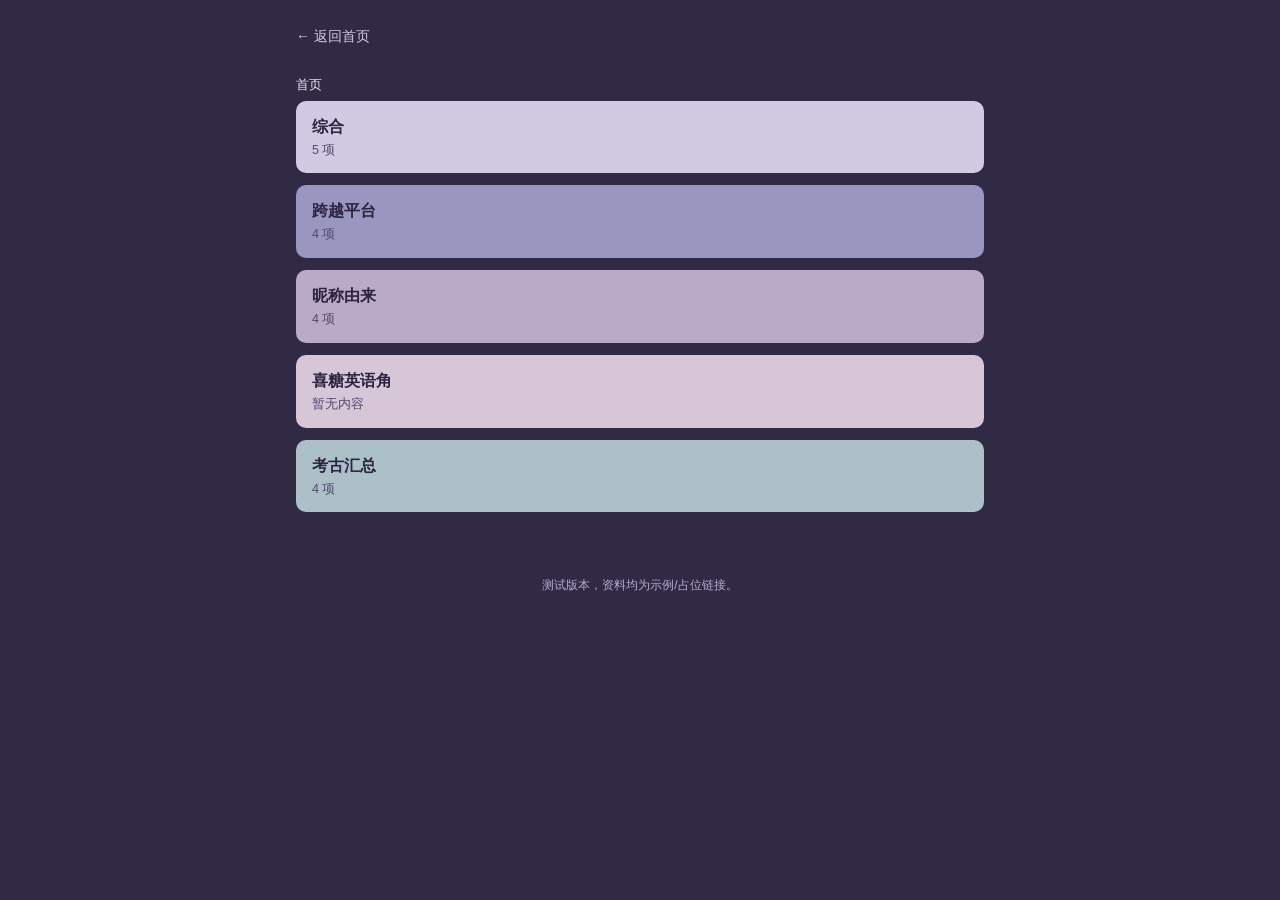
==== category.html @ e0eb3efd "Prototype multi-level category navigation + purple theme (local only, not pushed)" ====
<!doctype html>
<html lang="zh-CN">
<head>
  <meta charset="utf-8" />
  <meta name="viewport" content="width=device-width, initial-scale=1" />
  <title>分类 - 张艺兴考古网站（测试版）</title>
  <link rel="stylesheet" href="css/style.css" />
</head>
<body>
  <header class="site-header">
    <a class="back-link" href="index.html">← 返回首页</a>
  </header>
  <main>
    <nav class="breadcrumb" id="breadcrumb"></nav>
    <h2 class="page-title" id="page-title"></h2>
    <p class="intro-quote" id="intro"></p>
    <p id="status">正在加载资料…</p>
    <div id="node-grid" class="node-grid"></div>
  </main>
  <footer class="site-footer">测试版本，资料均为示例/占位链接。</footer>

  <script src="js/common.js"></script>
  <script src="js/nav.js"></script>
  <script src="js/category.js"></script>
</body>
</html>
---- css/style.css ----
:root {
  --bg: #312a44;
  --surface: #453c5c;
  --surface-2: #3b3350;
  --border: #574c73;
  --text: #ece7f5;
  --muted: #b6acd0;
  --accent: #d0cbe3;
}

* {
  box-sizing: border-box;
}

body {
  margin: 0;
  font-family: -apple-system, BlinkMacSystemFont, "Segoe UI", "PingFang SC",
    "Microsoft YaHei", sans-serif;
  background: var(--bg);
  color: var(--text);
  line-height: 1.5;
}

header.site-header {
  padding: 24px 16px 12px;
  max-width: 720px;
  margin: 0 auto;
}

header.site-header h1 {
  font-size: 22px;
  margin: 0 0 4px;
}

header.site-header p.tagline {
  margin: 0;
  color: var(--muted);
  font-size: 14px;
}

main {
  max-width: 720px;
  margin: 0 auto;
  padding: 8px 16px 48px;
}

#status,
.empty-hint {
  color: var(--muted);
  padding: 24px 0;
  text-align: center;
}

/* 面包屑 */
.breadcrumb {
  font-size: 13px;
  color: var(--muted);
  margin-bottom: 6px;
  display: flex;
  flex-wrap: wrap;
  align-items: center;
  gap: 4px;
}

.crumb {
  color: var(--muted);
  text-decoration: none;
}

.crumb:not(.current):hover {
  color: var(--accent);
  text-decoration: underline;
}

.crumb.current {
  color: var(--text);
}

.crumb-sep {
  color: var(--border);
  margin: 0 2px;
}

.page-title {
  font-size: 22px;
  margin: 4px 0 8px;
  color: var(--text);
}

.intro-quote {
  font-size: 14.5px;
  color: var(--muted);
  font-style: italic;
  border-left: 3px solid var(--accent);
  padding: 4px 12px;
  margin: 0 0 18px;
  line-height: 1.7;
}

/* 目录网格：分类卡片 / 事件卡片 / 链接卡片 */
.node-grid {
  display: flex;
  flex-direction: column;
  gap: 12px;
}

.node-card {
  display: block;
  border-radius: 10px;
  padding: 14px 16px;
  text-decoration: none;
  transition: transform 0.12s ease, box-shadow 0.15s ease;
}

.node-card:active {
  transform: scale(0.99);
}

.node-card:hover {
  box-shadow: 0 4px 14px rgba(0, 0, 0, 0.25);
}

/* 分类/子 tab 卡片：用该大类的浅色主题色打底 */
.folder-card {
  background: var(--accent, var(--surface));
  color: #2c2440;
  border: none;
}

.folder-card .node-card-title {
  font-size: 16px;
  font-weight: 700;
}

.folder-card .node-card-count {
  font-size: 12.5px;
  color: #55486f;
  margin-top: 2px;
}

/* 事件卡片（迷你版，用在分类页里） */
.event-card-mini {
  background: var(--surface);
  border: 1px solid var(--border);
  color: var(--text);
}

.node-card-kicker {
  font-size: 11px;
  letter-spacing: 0.05em;
  color: var(--accent);
  text-transform: uppercase;
  margin-bottom: 2px;
}

.event-card-mini .node-card-title {
  font-size: 16px;
  font-weight: 600;
}

.event-card-mini .node-card-date {
  font-size: 12.5px;
  color: var(--muted);
  margin: 2px 0 4px;
}

.node-card-desc {
  font-size: 13.5px;
  color: var(--muted);
}

.node-card-error {
  background: var(--surface);
  color: var(--muted);
  border: 1px dashed var(--border);
}

/* 链接卡片（跟事件详情页的链接样式统一风格） */
.link-card {
  display: flex;
  align-items: center;
  gap: 8px;
  background: var(--surface);
  border: 1px solid var(--border);
  color: var(--text);
}

.link-card .node-card-title {
  flex: 1 1 auto;
  font-size: 14px;
}

/* 首页事件卡片（如果直接用旧版列表，保留兼容） */
#event-list {
  display: flex;
  flex-direction: column;
  gap: 12px;
}

.event-card {
  display: block;
  background: var(--surface);
  border: 1px solid var(--border);
  border-radius: 10px;
  padding: 14px 16px;
  text-decoration: none;
  color: var(--text);
}

.event-date {
  font-size: 13px;
  color: var(--muted);
}

.event-title {
  font-size: 17px;
  font-weight: 600;
  margin: 2px 0 4px;
}

.event-summary {
  font-size: 14px;
  color: var(--muted);
}

/* 详情页 */
.back-link {
  display: inline-block;
  margin-bottom: 8px;
  color: var(--accent);
  text-decoration: none;
  font-size: 14px;
}

.back-link:hover {
  text-decoration: underline;
}

#event-date {
  font-size: 13px;
  color: var(--muted);
}

#event-title {
  font-size: 22px;
  margin: 4px 0 8px;
  color: var(--text);
}

#event-summary {
  color: var(--text);
  margin: 0 0 20px;
  font-size: 15px;
}

.material-group {
  margin-bottom: 20px;
}

.material-group-title {
  font-size: 14px;
  color: var(--muted);
  border-bottom: 1px solid var(--border);
  padding-bottom: 6px;
  margin: 0 0 8px;
}

.material-list {
  list-style: none;
  margin: 0;
  padding: 0;
  display: flex;
  flex-direction: column;
  gap: 8px;
}

.material-link {
  display: flex;
  align-items: center;
  gap: 8px;
  background: var(--surface);
  border: 1px solid var(--border);
  border-radius: 8px;
  padding: 10px 12px;
  text-decoration: none;
  color: var(--text);
}

.material-link:hover {
  box-shadow: 0 2px 8px rgba(0, 0, 0, 0.25);
}

.platform-badge {
  flex: 0 0 auto;
  font-size: 12px;
  padding: 2px 8px;
  border-radius: 999px;
  white-space: nowrap;
}

.material-title {
  flex: 1 1 auto;
  font-size: 14px;
}

.material-arrow {
  flex: 0 0 auto;
  color: var(--muted);
}

footer.site-footer {
  max-width: 720px;
  margin: 0 auto;
  padding: 16px;
  color: var(--muted);
  font-size: 12px;
  text-align: center;
}

@media (max-width: 480px) {
  header.site-header h1 {
    font-size: 20px;
  }
}
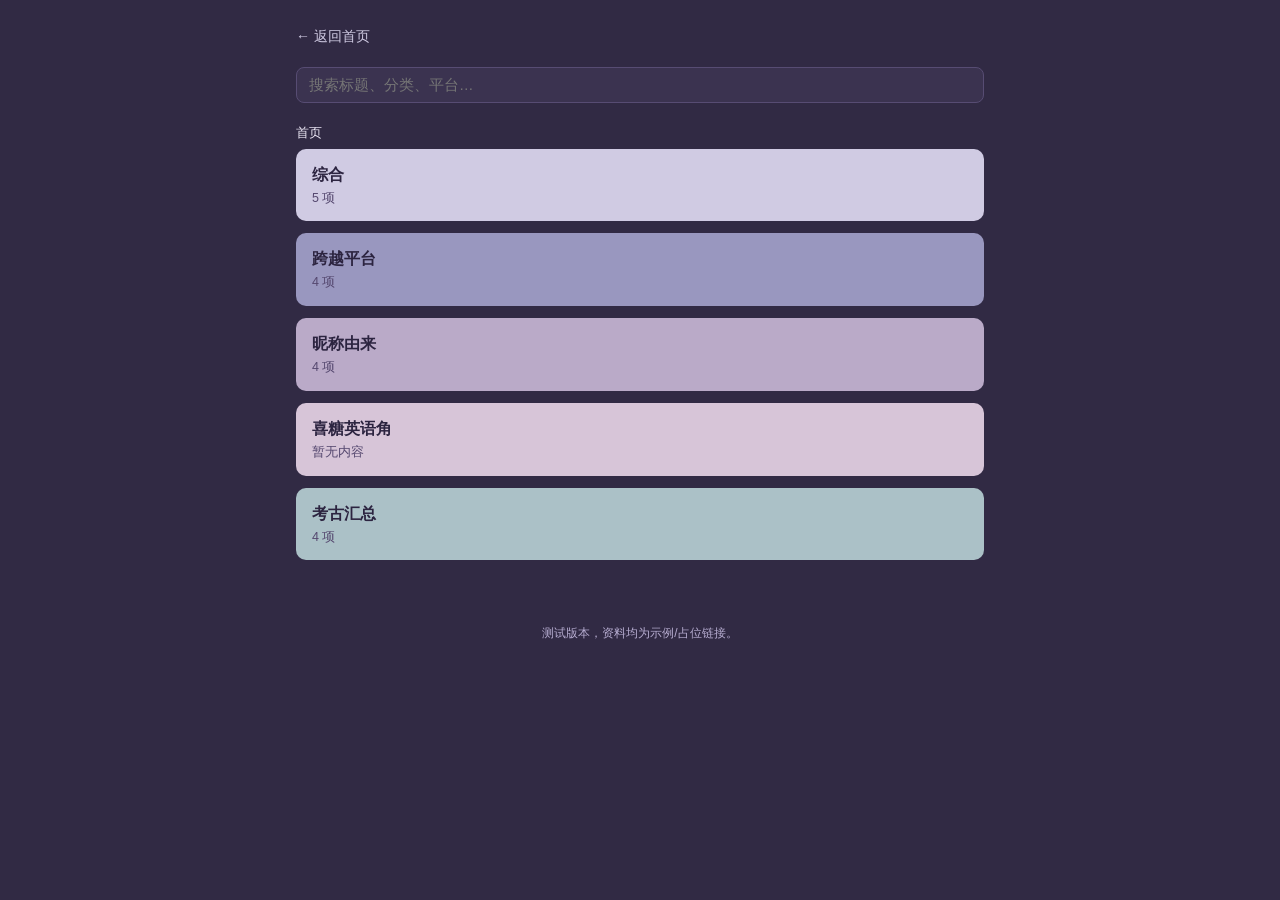
==== commit 401548a5: "Add client-side site search (local only, not pushed)" ====
--- a/category.html
+++ b/category.html
@@ -9,6 +9,10 @@
 <body>
   <header class="site-header">
     <a class="back-link" href="index.html">← 返回首页</a>
+    <div class="site-search">
+      <input type="text" id="search-input" placeholder="搜索标题、分类、平台…" autocomplete="off" />
+      <div id="search-results" class="search-results"></div>
+    </div>
   </header>
   <main>
     <nav class="breadcrumb" id="breadcrumb"></nav>
@@ -22,5 +26,6 @@
   <script src="js/common.js"></script>
   <script src="js/nav.js"></script>
   <script src="js/category.js"></script>
+  <script src="js/search.js"></script>
 </body>
 </html>
--- a/css/style.css
+++ b/css/style.css
@@ -44,6 +44,87 @@
   padding: 8px 16px 48px;
 }
 
+/* 全站搜索 */
+.site-search {
+  position: relative;
+  margin-top: 12px;
+  max-width: 720px;
+}
+
+#search-input {
+  width: 100%;
+  font-family: inherit;
+  font-size: 14.5px;
+  color: var(--text);
+  background: var(--surface-2);
+  border: 1px solid var(--border);
+  border-radius: 8px;
+  padding: 9px 12px;
+}
+
+#search-input:focus {
+  outline: 2px solid var(--accent);
+  outline-offset: 1px;
+}
+
+.search-results {
+  display: none;
+  position: absolute;
+  z-index: 20;
+  top: calc(100% + 6px);
+  left: 0;
+  right: 0;
+  background: var(--surface);
+  border: 1px solid var(--border);
+  border-radius: 10px;
+  box-shadow: 0 8px 24px rgba(0, 0, 0, 0.35);
+  max-height: 60vh;
+  overflow-y: auto;
+}
+
+.search-results.shown {
+  display: block;
+}
+
+.search-result {
+  display: block;
+  padding: 10px 14px;
+  text-decoration: none;
+  color: var(--text);
+  border-bottom: 1px solid var(--border);
+}
+
+.search-result:last-child {
+  border-bottom: none;
+}
+
+.search-result:hover {
+  background: var(--surface-2);
+}
+
+.search-result-title {
+  font-size: 14px;
+  font-weight: 600;
+}
+
+.search-ext {
+  color: var(--muted);
+  font-weight: 400;
+}
+
+.search-result-sub {
+  font-size: 12px;
+  color: var(--muted);
+  margin-top: 2px;
+}
+
+.search-empty {
+  padding: 14px;
+  font-size: 13.5px;
+  color: var(--muted);
+  text-align: center;
+}
+
 #status,
 .empty-hint {
   color: var(--muted);
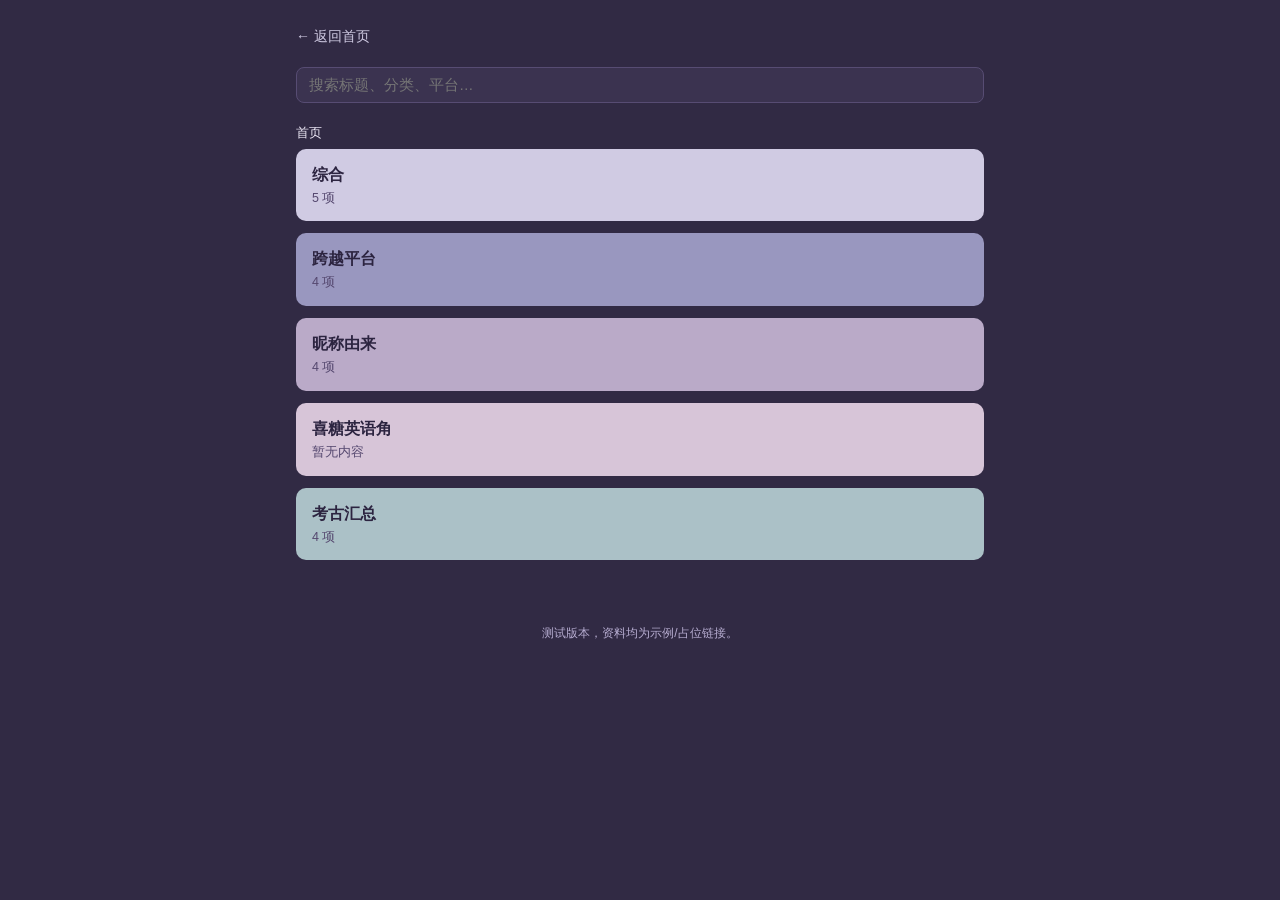
==== commit efdcc718: "Add site icon (logo mark) for favicon and iOS home screen" ====
--- a/category.html
+++ b/category.html
@@ -5,6 +5,9 @@
   <meta name="viewport" content="width=device-width, initial-scale=1" />
   <title>分类 - 张艺兴考古网站（测试版）</title>
   <link rel="stylesheet" href="css/style.css" />
+  <link rel="icon" type="image/png" href="assets/favicon.png" />
+  <link rel="apple-touch-icon" href="assets/apple-touch-icon.png" />
+  <meta name="apple-mobile-web-app-title" content="张艺兴考古" />
 </head>
 <body>
   <header class="site-header">
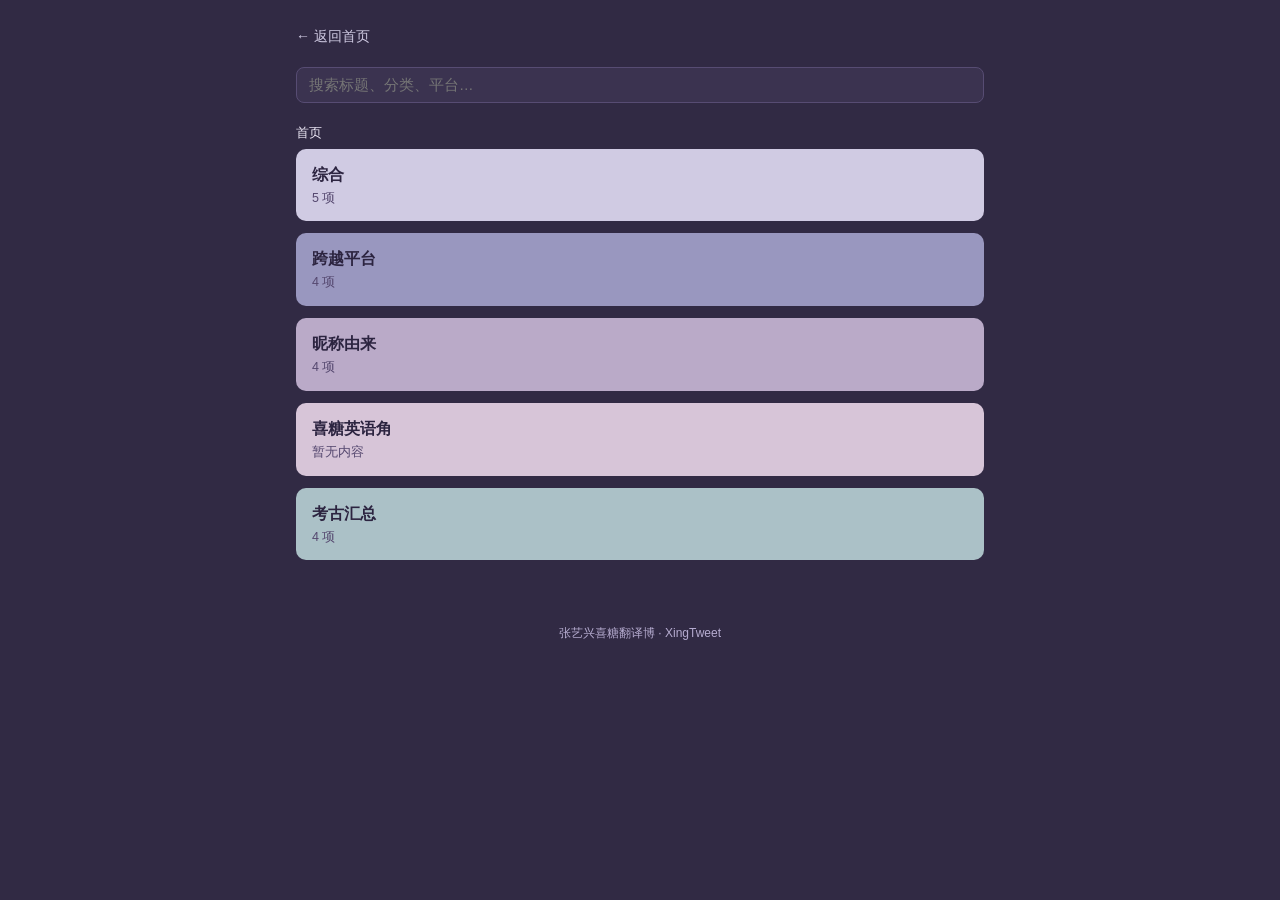
==== commit 836e17d0: "Rebrand site copy: Archive of Lay" ====
--- a/category.html
+++ b/category.html
@@ -3,11 +3,11 @@
 <head>
   <meta charset="utf-8" />
   <meta name="viewport" content="width=device-width, initial-scale=1" />
-  <title>分类 - 张艺兴考古网站（测试版）</title>
+  <title>分类 - Archive of Lay</title>
   <link rel="stylesheet" href="css/style.css" />
   <link rel="icon" type="image/png" href="assets/favicon.png" />
   <link rel="apple-touch-icon" href="assets/apple-touch-icon.png" />
-  <meta name="apple-mobile-web-app-title" content="张艺兴考古" />
+  <meta name="apple-mobile-web-app-title" content="Archive of Lay" />
 </head>
 <body>
   <header class="site-header">
@@ -24,7 +24,7 @@
     <p id="status">正在加载资料…</p>
     <div id="node-grid" class="node-grid"></div>
   </main>
-  <footer class="site-footer">测试版本，资料均为示例/占位链接。</footer>
+  <footer class="site-footer">张艺兴喜糖翻译博 · XingTweet</footer>
 
   <script src="js/common.js"></script>
   <script src="js/nav.js"></script>
